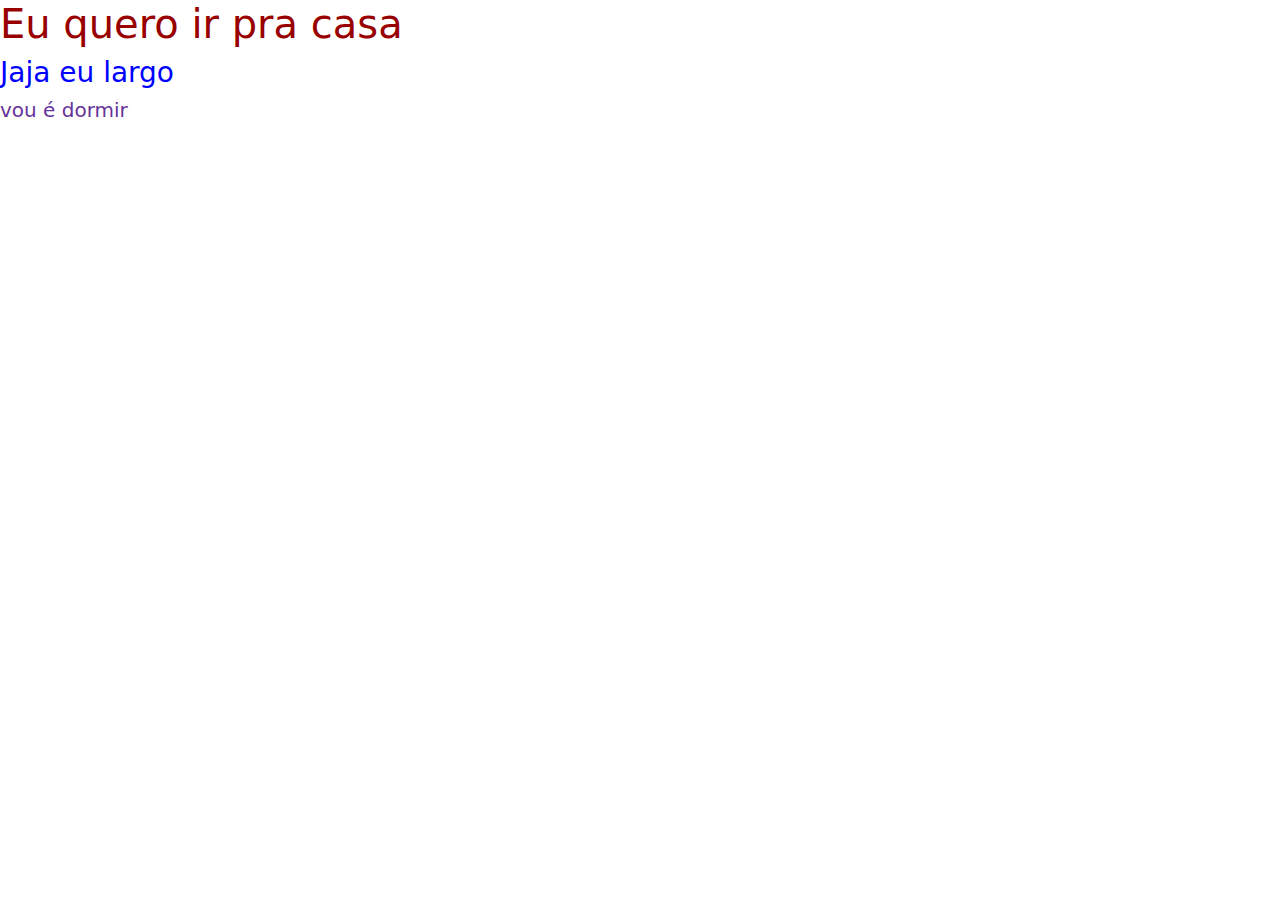
==== index.html @ 421a265c "projeto criado" ====
<!DOCTYPE html>
<html lang="en">

<head>
    <meta charset="UTF-8">
    <meta name="viewport" content="width=device-width, initial-scale=1.0">

    <link href="https://cdn.jsdelivr.net/npm/bootstrap@5.3.3/dist/css/bootstrap.min.css" rel="stylesheet" integrity="sha384-QWTKZyjpPEjISv5WaRU9OFeRpok6YctnYmDr5pNlyT2bRjXh0JMhjY6hW+ALEwIH" crossorigin="anonymous">

<link rel="stylesheet" href="css/styles.css">

    <title>Aula</title>
</head>

<body>
   <h1>Eu quero ir pra casa</h1>
   <h3>Jaja eu largo</h3>
   <h5>vou é dormir</h5> 
</body>
</html>
---- css/styles.css ----
@import url('https://fonts.googleapis.com/css2?family=Open+Sans:ital,wght@0,300..800;1,300..800&display=swap');

h1 {
    color: rgb(153, 0, 0) 
}

h3 {
    color: blue
}

h5 {
    color: rebeccapurple
}
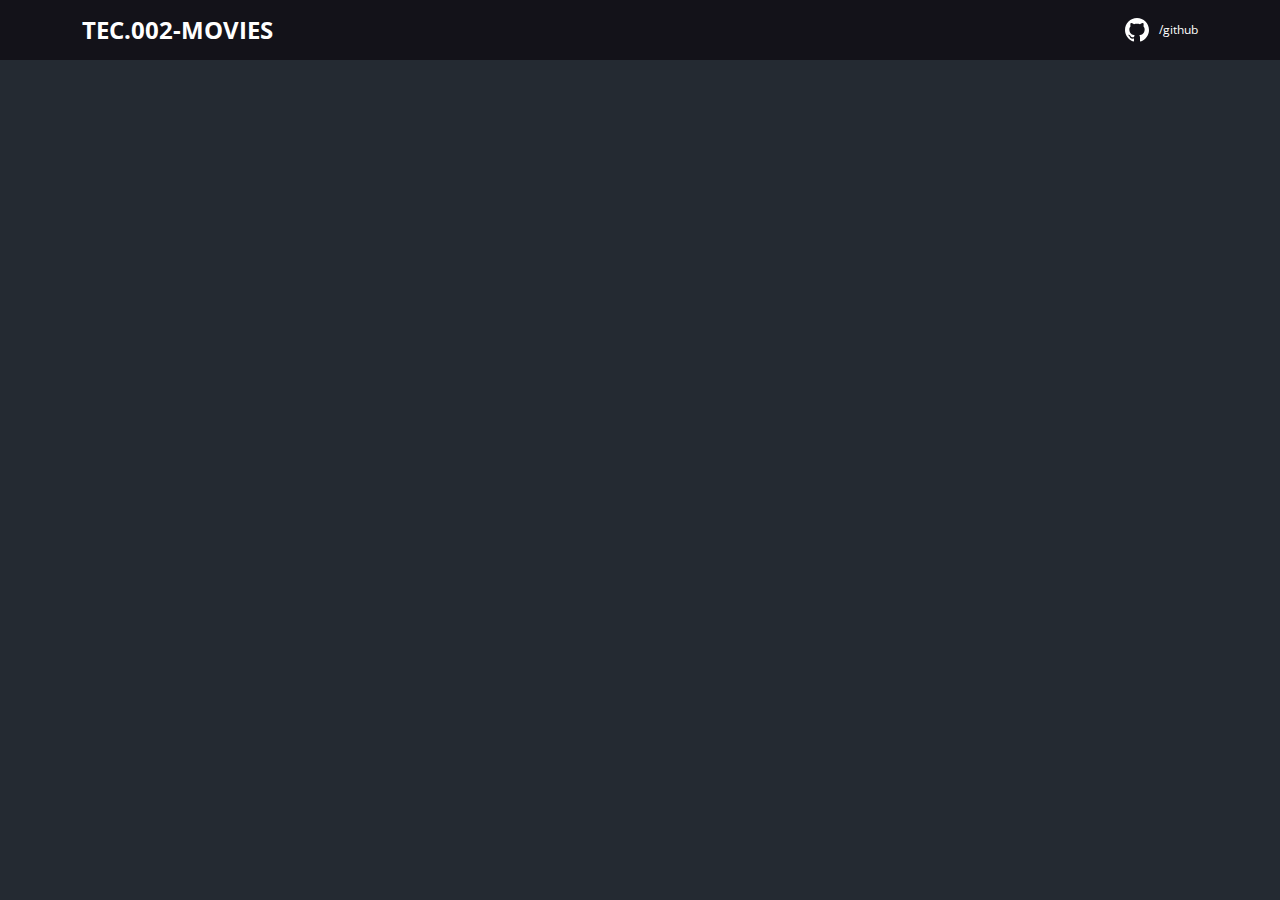
==== commit 15e31346: "Css, index e img modificados" ====
--- a/index.html
+++ b/index.html
@@ -12,9 +12,23 @@
     <title>Aula</title>
 </head>
 
+
 <body>
-   <h1>Eu quero ir pra casa</h1>
-   <h3>Jaja eu largo</h3>
-   <h5>vou é dormir</h5> 
+
+    <header>
+
+    <nav class="container">
+        <h1>TEC.002-MOVIES</h1> 
+        <div class="link-container">
+
+            <img src="img/gitHub.svg" alt="">
+            
+            <a href="https://github.com/Davisson2005">/github</a>
+        
+        </div>
+    </nav>
+
+    </header>
+
 </body>
 </html>--- a/css/styles.css
+++ b/css/styles.css
@@ -1,13 +1,57 @@
 @import url('https://fonts.googleapis.com/css2?family=Open+Sans:ital,wght@0,300..800;1,300..800&display=swap');
 
-h1 {
-    color: rgb(153, 0, 0) 
+*{
+    font-family: 'Open Sans', 
+    sans-serif;
+    box-sizing: border-box;
 }
 
-h3 {
-    color: blue
+:root {
+    --bg-body: #242a32;
+    --color-primary: #131219;
 }
 
-h5 {
-    color: rebeccapurple
-}+html, body {
+    background-color: var(--bg-body);
+}
+header {
+    background-color: var(--color-primary);
+    color: #fff;
+    height: 60px;
+    display: flex;
+    align-items: center;
+}
+h1, h2, h3, h4, h5, h6 {
+    margin: 0;
+}
+
+a {
+    text-decoration: none;
+    color: unset;
+}
+nav {
+    display: flex;
+    align-items: center;
+    justify-content: space-between;
+}
+
+nav h1 {
+    font-size: 24px;
+    font-weight: 700;
+}
+
+nav a {
+    font-size: 12px;
+    font-weight: 400;
+}
+
+.link-container {
+    display: flex;
+    align-items: center;
+}
+
+.link-container img {
+    margin-right: 10px;
+}
+
+
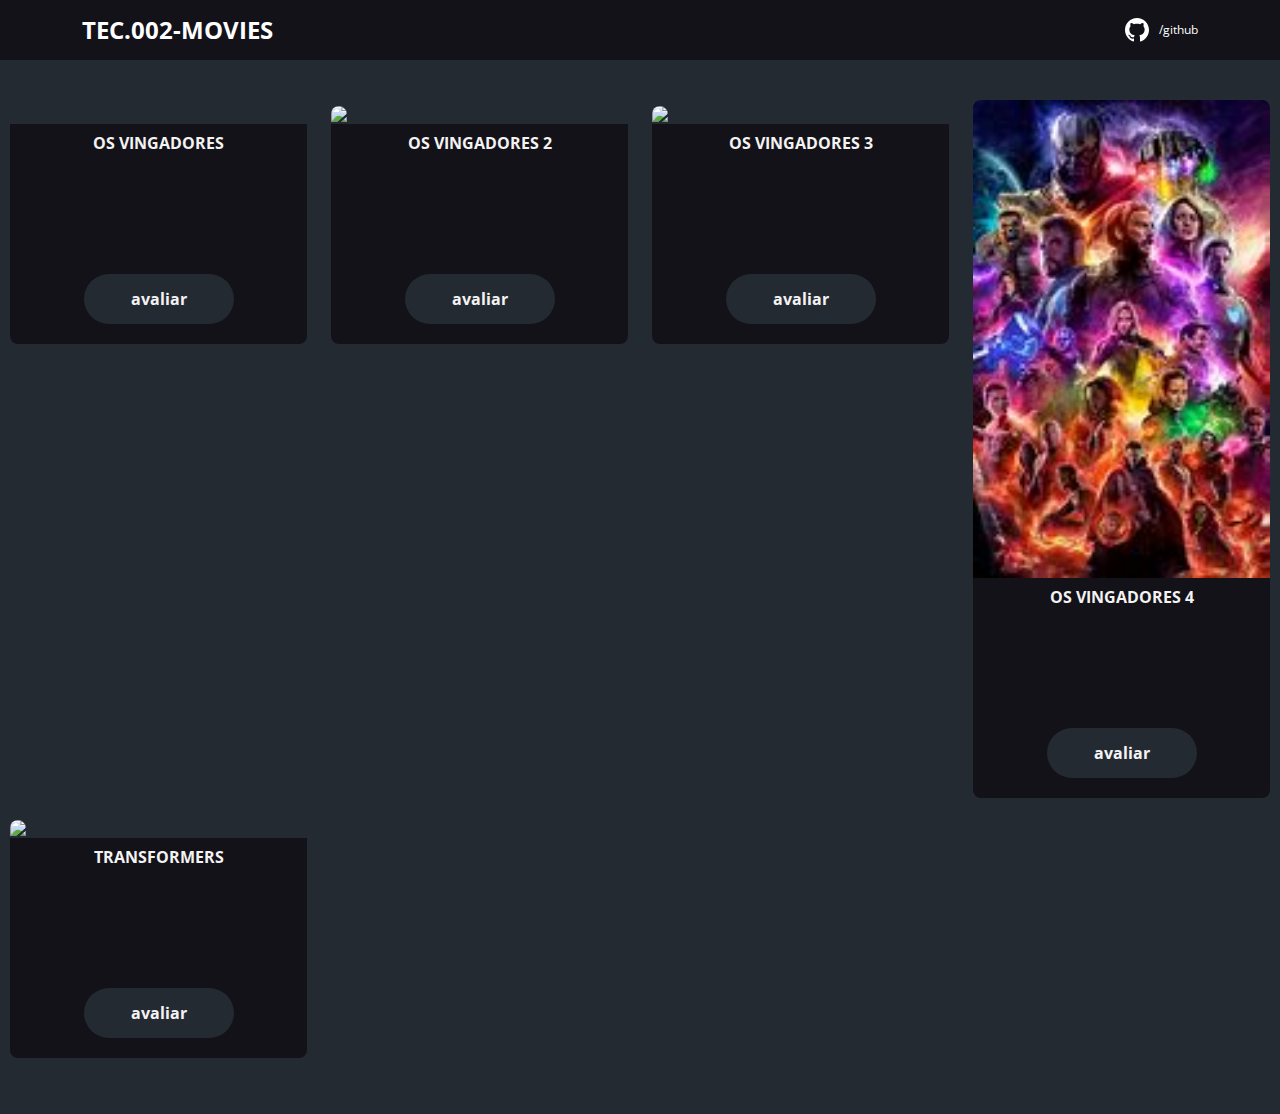
==== commit ad2d35d8: "catalogo atualizado" ====
--- a/index.html
+++ b/index.html
@@ -5,9 +5,10 @@
     <meta charset="UTF-8">
     <meta name="viewport" content="width=device-width, initial-scale=1.0">
 
-    <link href="https://cdn.jsdelivr.net/npm/bootstrap@5.3.3/dist/css/bootstrap.min.css" rel="stylesheet" integrity="sha384-QWTKZyjpPEjISv5WaRU9OFeRpok6YctnYmDr5pNlyT2bRjXh0JMhjY6hW+ALEwIH" crossorigin="anonymous">
+    <link href="https://cdn.jsdelivr.net/npm/bootstrap@5.3.3/dist/css/bootstrap.min.css" rel="stylesheet"
+        integrity="sha384-QWTKZyjpPEjISv5WaRU9OFeRpok6YctnYmDr5pNlyT2bRjXh0JMhjY6hW+ALEwIH" crossorigin="anonymous">
 
-<link rel="stylesheet" href="css/styles.css">
+    <link rel="stylesheet" href="css/styles.css">
 
     <title>Aula</title>
 </head>
@@ -17,18 +18,72 @@
 
     <header>
 
-    <nav class="container">
-        <h1>TEC.002-MOVIES</h1> 
-        <div class="link-container">
+        <nav class="container">
+            <h1>TEC.002-MOVIES</h1>
+            <div class="link-container">
 
-            <img src="img/gitHub.svg" alt="">
-            
-            <a href="https://github.com/Davisson2005">/github</a>
-        
-        </div>
-    </nav>
+                <img src="img/gitHub.svg" alt="">
+
+                <a href="https://github.com/Davisson2005">/github</a>
+
+            </div>
+        </nav>
 
     </header>
 
+    <main>
+        <section id="card-movies-list">
+            <div class="row">
+                <div class="col-sm-6 col-lg-4 col-xl-3 mb-3">
+                    <div class="card-movies">
+                        <img src=" https://th.bing.com/th/id/OIP.ALqeOHaWNBDkLd79-Wl8pAHaLH?w=202&h=303&c=7&r=0&o=5&pid=1.7"
+                            alt="">
+                        <div class="card-movies-description">
+                            <h3>OS VINGADORES</h3>
+                            <a class="movies-btn" href="score.html">avaliar</a>
+                        </div>
+                    </div>
+                </div>
+                <div class="col-sm-6 col-lg-4 col-xl-3 mb-3">
+                    <div class="card-movies">
+                        <img src="https://th.bing.com/th/id/OIP.1vbT7CFrxK2KyTUGYo9HcwHaK4?w=115&h=180&c=7&r=0&o=5&pid=1.7">
+                        <div class="card-movies-description">
+                            <h3>OS VINGADORES 2</h3>
+                            <a class="movies-btn" href="score.html">avaliar</a>
+                        </div>
+                    </div>
+                </div>
+                <div class="col-sm-6 col-lg-4 col-xl-3 mb-3">
+                    <div class="card-movies">
+                        <img src=" https://th.bing.com/th/id/OIP.5-XtSSl9JzOSFqfLmnETyQHaK9?w=121&h=180&c=7&r=0&o=5&pid=1.7">
+                        <div class="card-movies-description">
+                            <h3>OS VINGADORES 3</h3>
+                            <a class="movies-btn" href="score.html">avaliar</a>
+                        </div>
+                    </div>
+                </div>
+                <div class="col-sm-6 col-lg-4 col-xl-3 mb-3">
+                    <div class="card-movies">
+                        <img src=" [data-uri]">
+                        <div class="card-movies-description">
+                            <h3>OS VINGADORES 4</h3>
+                            <a class="movies-btn" href="score.html">avaliar</a>
+                        </div>
+                    </div>
+                </div>
+                <div class="col-sm-6 col-lg-4 col-xl-3 mb-3">
+                    <div class="card-movies">
+                        <img src=" https://th.bing.com/th/id/OIP.tS-GB6HTEw62b_TO8aAgkgAAAA?w=131&h=197&c=7&r=0&o=5&pid=1.7">
+                        <div class="card-movies-description">
+                            <h3>TRANSFORMERS</h3>
+                            <a class="movies-btn" href="score.html">avaliar</a>
+                        </div>
+                    </div>
+                </div>
+            </div>
+        </section>
+    </main>
+
 </body>
+
 </html>--- a/css/styles.css
+++ b/css/styles.css
@@ -9,6 +9,7 @@
 :root {
     --bg-body: #242a32;
     --color-primary: #131219;
+    --test-color: #f4f3f3;
 }
 
 html, body {
@@ -54,4 +55,48 @@
     margin-right: 10px;
 }
 
+.card-movies {
+    width: 100%;
+  /*  height: 400px; */
+}
 
+#card-movies-list {
+    padding: 40px 10px;
+}
+
+.card-movies img {
+    width: 100%;
+    border-radius: 8px 8px 0 0;
+}
+
+.card-movies-description {
+    height: 220px;
+    padding: 10px 0 20px 0;
+    background-color: var(--color-primary);
+    color: var(--test-color);
+    display: flex;
+    flex-direction: column;
+    justify-content: space-between;
+    align-items: center;
+    border-radius: 0 0 8px 8px;
+}
+
+.card-movies-description h3 {
+    font-size: 16px;
+    font-weight: 700;
+    margin-bottom: 25px;
+    text-align-last: center;
+}
+
+.movies-btn {
+    width: 150px;
+    height: 50px;
+    background-color: var(--bg-body);
+    color: var(--test-color);
+    font-size: 16px;
+    font-weight: 700;
+    display: flex;
+    align-items: center;
+    justify-content: center;
+    border-radius: 50px;
+}
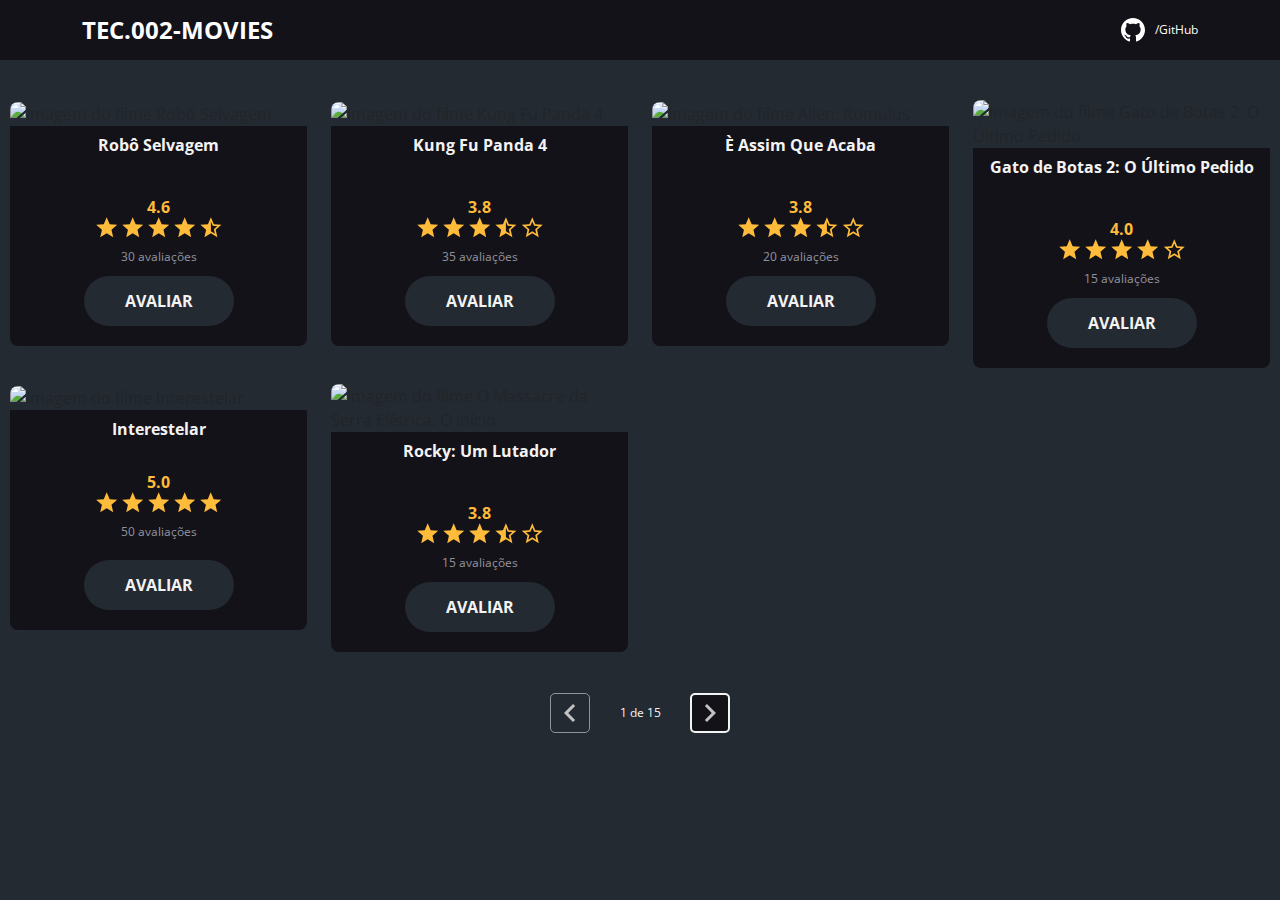
==== commit 957b5e88: "projeto finalizado" ====
--- a/index.html
+++ b/index.html
@@ -1,88 +1,196 @@
 <!DOCTYPE html>
-<html lang="en">
+<html lang="pt-br">
+<!--Guardando informações sobre a pagina para rodar no navegador corretamente-->
 
 <head>
-    <meta charset="UTF-8">
-    <meta name="viewport" content="width=device-width, initial-scale=1.0">
-
-    <link href="https://cdn.jsdelivr.net/npm/bootstrap@5.3.3/dist/css/bootstrap.min.css" rel="stylesheet"
-        integrity="sha384-QWTKZyjpPEjISv5WaRU9OFeRpok6YctnYmDr5pNlyT2bRjXh0JMhjY6hW+ALEwIH" crossorigin="anonymous">
-
-    <link rel="stylesheet" href="css/styles.css">
-
-    <title>Aula</title>
+  <!--Permite a utilização de varios caracteres-->
+  <meta charset="UTF-8">
+  <!--Controlando como uma pagina web pode ser exibida-->
+  <meta name="viewport" content="width=device-width, initial-scale=1.0">
+  <!--Aplicando o estilo bootstrap. O bootstrap ajuda a criar uma interface visual sem muito esforço-->
+  <link href="https://cdn.jsdelivr.net/npm/bootstrap@5.3.3/dist/css/bootstrap.min.css" rel="stylesheet"
+    integrity="sha384-QWTKZyjpPEjISv5WaRU9OFeRpok6YctnYmDr5pNlyT2bRjXh0JMhjY6hW+ALEwIH" crossorigin="anonymous">
+  <!--Conectando o HTML com o CSS-->
+  <link rel="stylesheet" href="css/styles.css">
+  <!--Criando o titulo da pagina-->
+  <title>Aula</title>
 </head>
-
+<!--Criando um corpo para o nosso site-->
 
 <body>
-
-    <header>
-
-        <nav class="container">
-            <h1>TEC.002-MOVIES</h1>
-            <div class="link-container">
-
-                <img src="img/gitHub.svg" alt="">
-
-                <a href="https://github.com/Davisson2005">/github</a>
-
+  <header>
+    <!--Criando uma navegação para o site-->
+    <nav class="container">
+      <!--Criando um objetivo titulo com o nome TEC.002-MOVIES-->
+      <h1>TEC.002-MOVIES</h1>
+      <!--Juntando o Link com a imagem-->
+      <div class="link-container">
+        <!--Adicionando uma imagem no site-->
+        <img src="img/gitHub.svg" alt="Github">
+        <!--Adicionando um diretorio-->
+        <a href="https://github.com/joaogames120s">/GitHub</a>
+      </div>
+      <!--Lockando um link para ao clicar ir para o site de perfi no Github-->
+    </nav>
+  </header>
+  <main>
+    <section id="card-movies-list">
+      <div class= "row">
+        <div class="col-sm-6 col-lg-4 col-xl-3 mb-3">
+          <div class="card-movies">
+            <img src="https://media.themoviedb.org/t/p/w220_and_h330_face/pG9Vfb3r0Nwd0QO7g01CNaOowXX.jpg"
+              alt="Imagem do filme Robô Selvagem">
+            <div class="card-movies-description">
+              <h3>Robô Selvagem</h3>
+              <div class="movies-card-description-star">
+                <h4>4.6</h4>
+                <div>
+                  <img src="img/star.svg" alt="star">
+                  <img src="img/star.svg" alt="star">
+                  <img src="img/star.svg" alt="star">
+                  <img src="img/star.svg" alt="star">
+                  <img src="img/star_half.svg" alt="star">
+                </div>
+                <p>30 avaliações</p> 
+                <a class="movies-btn" href="score.HTML">
+                  AVALIAR
+                </a>
+              </div>
             </div>
-        </nav>
-
-    </header>
-
-    <main>
-        <section id="card-movies-list">
-            <div class="row">
-                <div class="col-sm-6 col-lg-4 col-xl-3 mb-3">
-                    <div class="card-movies">
-                        <img src=" https://th.bing.com/th/id/OIP.ALqeOHaWNBDkLd79-Wl8pAHaLH?w=202&h=303&c=7&r=0&o=5&pid=1.7"
-                            alt="">
-                        <div class="card-movies-description">
-                            <h3>OS VINGADORES</h3>
-                            <a class="movies-btn" href="score.html">avaliar</a>
-                        </div>
-                    </div>
+          </div>
+        </div>
+        <div class="col-sm-6 col-lg-4 col-xl-3 mb-3">
+          <div class="card-movies">
+            <img src="https://media.themoviedb.org/t/p/w300_and_h450_bestv2/aNK6MA5EApIo0UJE7ZWSYcZBJKy.jpg"
+              alt="Imagem do filme Kung Fu Panda 4">
+            <div class="card-movies-description">
+              <h3>Kung Fu Panda 4</h3>
+              <div class="movies-card-description-star">
+                <h4>3.8</h4>
+                <div>
+                  <img src="img/star.svg" alt="star">
+                  <img src="img/star.svg" alt="star">
+                  <img src="img/star.svg" alt="star">
+                  <img src="img/star_half.svg" alt="star">
+                  <img src="img/star_empty.svg" alt="star">
                 </div>
-                <div class="col-sm-6 col-lg-4 col-xl-3 mb-3">
-                    <div class="card-movies">
-                        <img src="https://th.bing.com/th/id/OIP.1vbT7CFrxK2KyTUGYo9HcwHaK4?w=115&h=180&c=7&r=0&o=5&pid=1.7">
-                        <div class="card-movies-description">
-                            <h3>OS VINGADORES 2</h3>
-                            <a class="movies-btn" href="score.html">avaliar</a>
-                        </div>
-                    </div>
+                <p>35 avaliações</p> 
+                <a class="movies-btn" href="score.HTML">
+                  AVALIAR
+                </a>
+              </div>
+              </a>
+            </div>
+          </div>
+        </div>
+        <div class="col-sm-6 col-lg-4 col-xl-3 mb-3">
+          <div class="card-movies">
+            <img src="https://media.themoviedb.org/t/p/w300_and_h450_bestv2/tYzTDYmiTVfVzsPtXLMPqrk4t6V.jpg"
+              alt="Imagem do filme Alien: Romulus">
+            <div class="card-movies-description">
+              <h3>È Assim Que Acaba</h3>
+              <div class="movies-card-description-star">
+                <h4>3.8</h4>
+                <div>
+                  <img src="img/star.svg" alt="star">
+                  <img src="img/star.svg" alt="star">
+                  <img src="img/star.svg" alt="star">
+                  <img src="img/star_half.svg" alt="star">
+                  <img src="img/star_empty.svg" alt="star">
                 </div>
-                <div class="col-sm-6 col-lg-4 col-xl-3 mb-3">
-                    <div class="card-movies">
-                        <img src=" https://th.bing.com/th/id/OIP.5-XtSSl9JzOSFqfLmnETyQHaK9?w=121&h=180&c=7&r=0&o=5&pid=1.7">
-                        <div class="card-movies-description">
-                            <h3>OS VINGADORES 3</h3>
-                            <a class="movies-btn" href="score.html">avaliar</a>
-                        </div>
-                    </div>
+                <p>20 avaliações</p> 
+                <a class="movies-btn" href="score.HTML">
+                  AVALIAR
+                </a>
+              </div>
+              </a>
+            </div>
+          </div>
+        </div>
+        <div class="col-sm-6 col-lg-4 col-xl-3 mb-3">
+          <div class="card-movies">
+            <img src="https://media.themoviedb.org/t/p/w300_and_h450_bestv2/atJxZfCaQ7kXRFSfbm8cqAKkns7.jpg"
+              alt="Imagem do filme Gato de Botas 2: O Último Pedido">
+            <div class="card-movies-description">
+              <h3>Gato de Botas 2: O Último Pedido</h3>
+              <div class="movies-card-description-star">
+                <h4>4.0</h4>
+                <div>
+                  <img src="img/star.svg" alt="star">
+                  <img src="img/star.svg" alt="star">
+                  <img src="img/star.svg" alt="star">
+                  <img src="img/star.svg" alt="star">
+                  <img src="img/star_empty.svg" alt="star">
                 </div>
-                <div class="col-sm-6 col-lg-4 col-xl-3 mb-3">
-                    <div class="card-movies">
-                        <img src=" [data-uri]">
-                        <div class="card-movies-description">
-                            <h3>OS VINGADORES 4</h3>
-                            <a class="movies-btn" href="score.html">avaliar</a>
-                        </div>
-                    </div>
+                <p>15 avaliações</p> 
+                <a class="movies-btn" href="score.HTML">
+                  AVALIAR
+                </a>
+              </div>
+              </a>
+            </div>
+          </div>
+        </div>
+        <div class="col-sm-6 col-lg-4 col-xl-3 mb-3">
+          <div class="card-movies">
+            <img src="https://media.themoviedb.org/t/p/w300_and_h450_bestv2/nCbkOyOMTEwlEV0LtCOvCnwEONA.jpg"
+              alt="Imagem do filme Interestelar">
+            <div class="card-movies-description">
+              <h3>Interestelar</h3>
+              <div class="movies-card-description-star">
+                <h4>5.0</h4>
+                <div>
+                  <img src="img/star.svg" alt="star">
+                  <img src="img/star.svg" alt="star">
+                  <img src="img/star.svg" alt="star">
+                  <img src="img/star.svg" alt="star">
+                  <img src="img/star.svg" alt="star">
                 </div>
-                <div class="col-sm-6 col-lg-4 col-xl-3 mb-3">
-                    <div class="card-movies">
-                        <img src=" https://th.bing.com/th/id/OIP.tS-GB6HTEw62b_TO8aAgkgAAAA?w=131&h=197&c=7&r=0&o=5&pid=1.7">
-                        <div class="card-movies-description">
-                            <h3>TRANSFORMERS</h3>
-                            <a class="movies-btn" href="score.html">avaliar</a>
-                        </div>
-                    </div>
+                <p>50 avaliações</p>
+              </div>
+              <a class="movies-btn" href="score.HTML">
+                AVALIAR
+              </a>
+            </div>
+          </div>
+        </div>
+        <div class="col-sm-6 col-lg-4 col-xl-3 mb-3">
+          <div class="card-movies">
+            <img src="https://media.themoviedb.org/t/p/w300_and_h450_bestv2/b9B1DXcPNsJfTtc4x2LKA3bykoJ.jpg"
+              alt="Imagem do filme O Massacre da Serra Elétrica: O Início">
+            <div class="card-movies-description">
+              <h3>Rocky: Um Lutador</h3>
+              <div class="movies-card-description-star">
+                <h4>3.8</h4>
+                <div>
+                  <img src="img/star.svg" alt="star">
+                  <img src="img/star.svg" alt="star">
+                  <img src="img/star.svg" alt="star">
+                  <img src="img/star_half.svg" alt="star">
+                  <img src="img/star_empty.svg" alt="star">
                 </div>
+                <p>15 avaliações</p>
+                <a class="movies-btn" href="score.HTML">
+                  AVALIAR
+                </a>
+              </div>
             </div>
-        </section>
-    </main>
+          </div>
+        </div>
+        </div>
+        <div class="movies-pagination-container">
+          <div class="movies-pagination-box">
+            <button disabled>
+              <img src="img/arrow.svg" alt="Voltar">
+            </button>
+            <p>1 de 15</p>
+            <button>
+              <img class="movies-button-flip" src="img/arrow.svg" alt="Avançar">
+            </button>
+          </div>
+        </div>
+    </section>
+  </main>
 
 </body>
 
--- a/css/styles.css
+++ b/css/styles.css
@@ -1,102 +1,226 @@
 @import url('https://fonts.googleapis.com/css2?family=Open+Sans:ital,wght@0,300..800;1,300..800&display=swap');
 
-*{
-    font-family: 'Open Sans', 
-    sans-serif;
+* {
+    font-family: 'Open Sans', sans-serif;
     box-sizing: border-box;
-}
-
-:root {
-    --bg-body: #242a32;
-    --color-primary: #131219;
-    --test-color: #f4f3f3;
-}
-
+    margin: 0;
+}
+/* Criando Variaveis*/
+:root{
+  --bg-body: #242a32;
+  --color-primary: #131219;
+  --text-color: #f4f3f3; 
+  --text-form: #92929D;
+  --star-yellow: #FFBB3A;
+}
+    /* Usando variaveis */
 html, body {
     background-color: var(--bg-body);
 }
 header {
+    /* Mudando a cor de fundo*/
     background-color: var(--color-primary);
     color: #fff;
+    /* Modificando a altura */
     height: 60px;
-    display: flex;
+    /* Deixando os itens flexivel*/
+    display: flex;
+    /*alinhando os itens*/
     align-items: center;
 }
-h1, h2, h3, h4, h5, h6 {
+    h1, h2 ,h3 ,h4 ,h5 , h5{
     margin: 0;
-}
-
-a {
+ }  
+a{
     text-decoration: none;
     color: unset;
 }
-nav {
-    display: flex;
-    align-items: center;
-    justify-content: space-between;
-}
-
-nav h1 {
+    /* centralizando e espaçando os itens*/
+    nav
+{
+     display: flex;
+     align-items: center;
+     justify-content: space-between;
+}
+    /* modificando o nome TEC.002-MOVIES*/
+ nav h1{
+    /* mudando o tamanho da letra*/
     font-size: 24px;
     font-weight: 700;
 }
-
-nav a {
+    /* modificando o nome GitHub*/
+ nav a{
+    /* Mudando o tamanho da letra*/
     font-size: 12px;
-    font-weight: 400;
-}
-
+    font-weight: 400;   
+ }
+    /* Estilizando um container*/
 .link-container {
     display: flex;
-    align-items: center;
-}
-
-.link-container img {
+    align-items: center;  
+ }
+    /* modificando a imagem */
+.link-container img{
+    /* Alterando o espaçamento da imagem*/
     margin-right: 10px;
-}
-
-.card-movies {
-    width: 100%;
-  /*  height: 400px; */
-}
-
-#card-movies-list {
+ }
+
+ .card-movies {
+    width : 100%;
+    /*height: 400px;*/
+ }
+
+ #card-movies-list {
     padding: 40px 10px;
-}
-
-.card-movies img {
+ }
+ 
+ .card-movies img{
     width: 100%;
     border-radius: 8px 8px 0 0;
-}
-
-.card-movies-description {
+
+ }
+
+ .card-movies-description {
     height: 220px;
     padding: 10px 0 20px 0;
     background-color: var(--color-primary);
-    color: var(--test-color);
+    color: var(--text-color);
     display: flex;
     flex-direction: column;
     justify-content: space-between;
     align-items: center;
     border-radius: 0 0 8px 8px;
-}
-
-.card-movies-description h3 {
+ }
+
+ .card-movies-description h3{
     font-size: 16px;
     font-weight: 700;
     margin-bottom: 25px;
-    text-align-last: center;
-}
-
-.movies-btn {
+    text-align: center;
+ }
+
+ .movies-btn{
     width: 150px;
     height: 50px;
     background-color: var(--bg-body);
-    color: var(--test-color);
+    color: var(--text-color);
     font-size: 16px;
     font-weight: 700;
     display: flex;
     align-items: center;
     justify-content: center;
     border-radius: 50px;
-}
+   border: 0;
+
+ }
+
+ .movies-btn:hover {
+    background-color: rgb(57, 54, 63);
+ }
+
+ .score-container {
+   padding: 40px 0;
+   max-width: 480px;
+
+ }
+
+ .card-score-description {
+   background-color: var(--color-primary);
+   color: var(--text-color);
+   padding: 20px;
+   display: flex;
+   flex-direction: column;
+   align-items: center;
+   border-radius: 0 0 8px 8px;
+ }
+
+ .movies-form-btn {
+   height: 120px;
+   display: flex;
+   flex-direction: column;
+   align-items: center;
+   justify-content: space-between;
+
+ }
+
+ .movies-form-group {
+   margin-bottom: 20px;
+ }
+
+ .movies-form-group label {
+   font-size: 12px;
+   color: var(--text-form);
+
+ }
+
+ .card-score-description h3 {
+   font-size: 14px;
+   font-weight: 700;
+   margin-bottom: 20px;
+}
+
+.movies-card-description-star {
+   display: flex;
+   flex-direction: column;
+   align-items: center;
+}
+
+.movies-card-description-star h4 {
+   font-size: 16px;
+   font-weight: 700;
+   color: var(--star-yellow);
+}
+
+.movies-card-description-star img {
+   width: 22px;
+   margin-bottom: 10px;
+}
+
+.movies-card-description-star p{
+   font-size: 12px;
+   font-weight: 400;
+   color: var(--text-form);
+   margin-bottom: 10px;
+}
+
+.movies-pagination-container {
+    padding:  25px 0;
+    display: flex;
+    justify-content: center;
+}
+
+.movies-pagination-box {
+   width: 180px;
+   display: flex;
+   justify-content: space-between;
+   align-items: center;
+
+}
+
+.movies-pagination-box p {
+   margin: 0;
+   font-size: 12px;
+   font-weight: 400;
+   color: var(--text-color);
+
+}
+
+.movies-pagination-box button {
+   width: 40px;
+   height: 40px;
+   border: 2px solid var(--text-color);
+   background-color: var(--color-primary);
+   border-radius: 5px;
+   display: flex;
+   justify-content: center;
+   align-items: center;
+}
+
+.movies-pagination-box button:disabled {
+   border: 1px solid var(--text-form);
+   background-color: var(--bg-body);
+}
+ .movies-button-flip {
+   transform: rotate(180deg);
+
+ }
